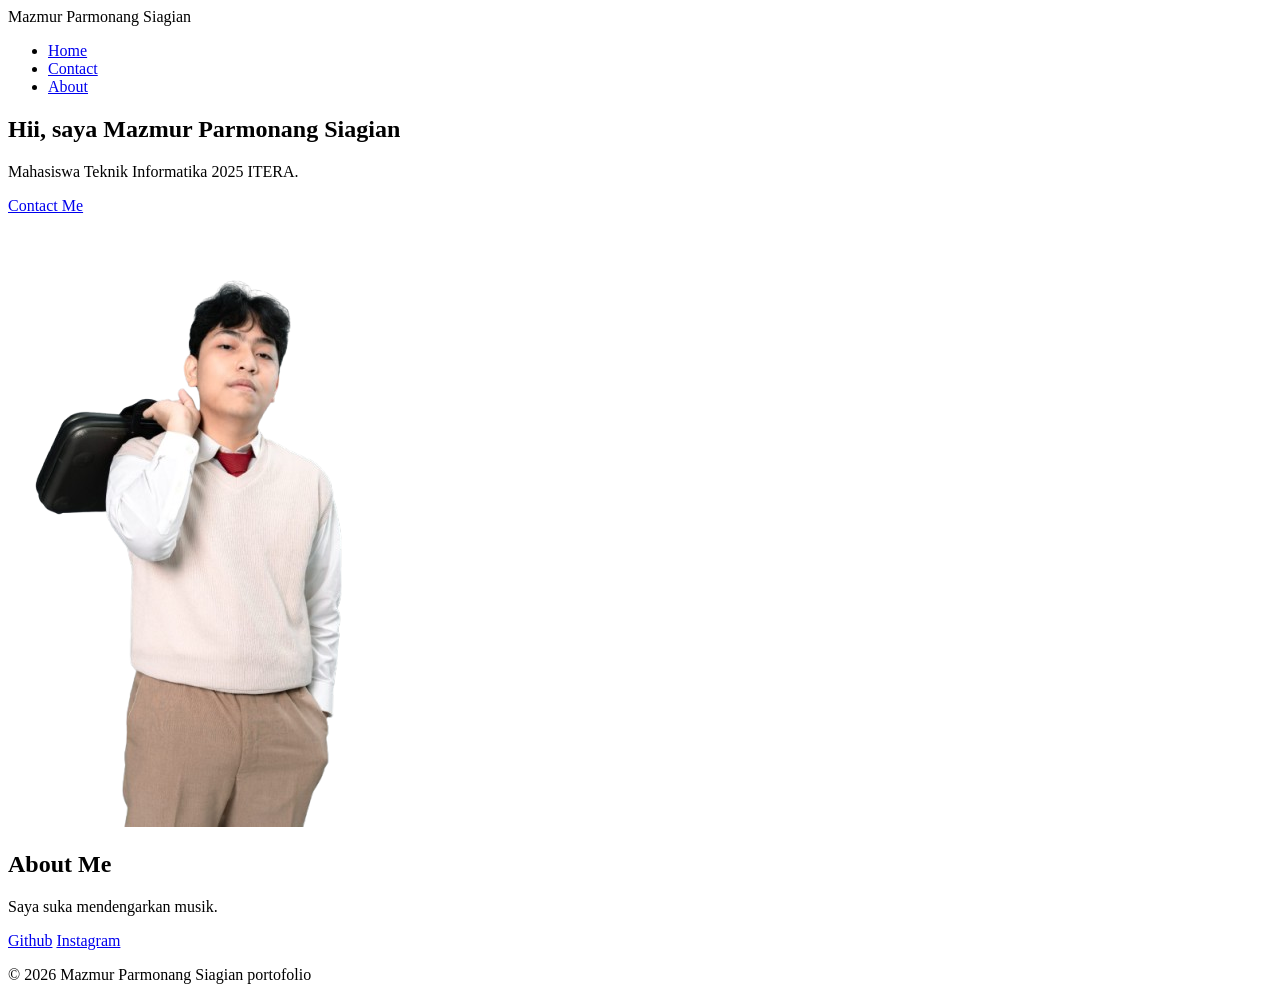
==== index.html @ 5e42b4a8 "Update and rename html mazmur.html to index.html" ====
<!DOCTYPE html>
<html lang="en">

<head>
    <meta charset="UTF-8">
    <meta name="viewport" content="width=device-width, initial-scale=1.0">
    <link rel="stylesheet" href="style.css">
    <title>portofolio</title>
</head>

<body>
    <nav>
        <div class="nav-kiri">Mazmur Parmonang Siagian</div>
        <ul class="nav-kanan">
            <li>
                <a href="#home">Home</a>
            </li>
            <li>
                <a href="#contact">Contact</a>
            </li>
            <li>
                <a href="#about">About</a>
            </li>
        </ul>
    </nav>

    <section class="Home">
        <div class="Home-kiri">
            <h1>
                Hii, saya Mazmur Parmonang Siagian
            </h1>
            <P>Mahasiswa Teknik Informatika 2025 ITERA.</P>
            <a href="https://www.instagram.com/mazmurrrrr?igsh=MTRtN3Q0bzQwdHp4dw==">Contact Me</a>
        </div>
        <div class="Home-kanan">
            <img src="mur.png" class="img">
        </div>
    </section>

    <section class="About">
        <h1>About Me</h1>
        <p>Saya suka mendengarkan musik.</p>

        <div>
            <a href="https://github.com/BimaSatyaM">Github</a>
            <a href="https://www.instagram.com/mazmurrrrr?igsh=MTRtN3Q0bzQwdHp4dw==">Instagram</a>
        </div>
    </section>

    <footer class="footer">
        <p>&copy; 2026 Mazmur Parmonang Siagian portofolio</p>
    </footer>
</body>

</html>
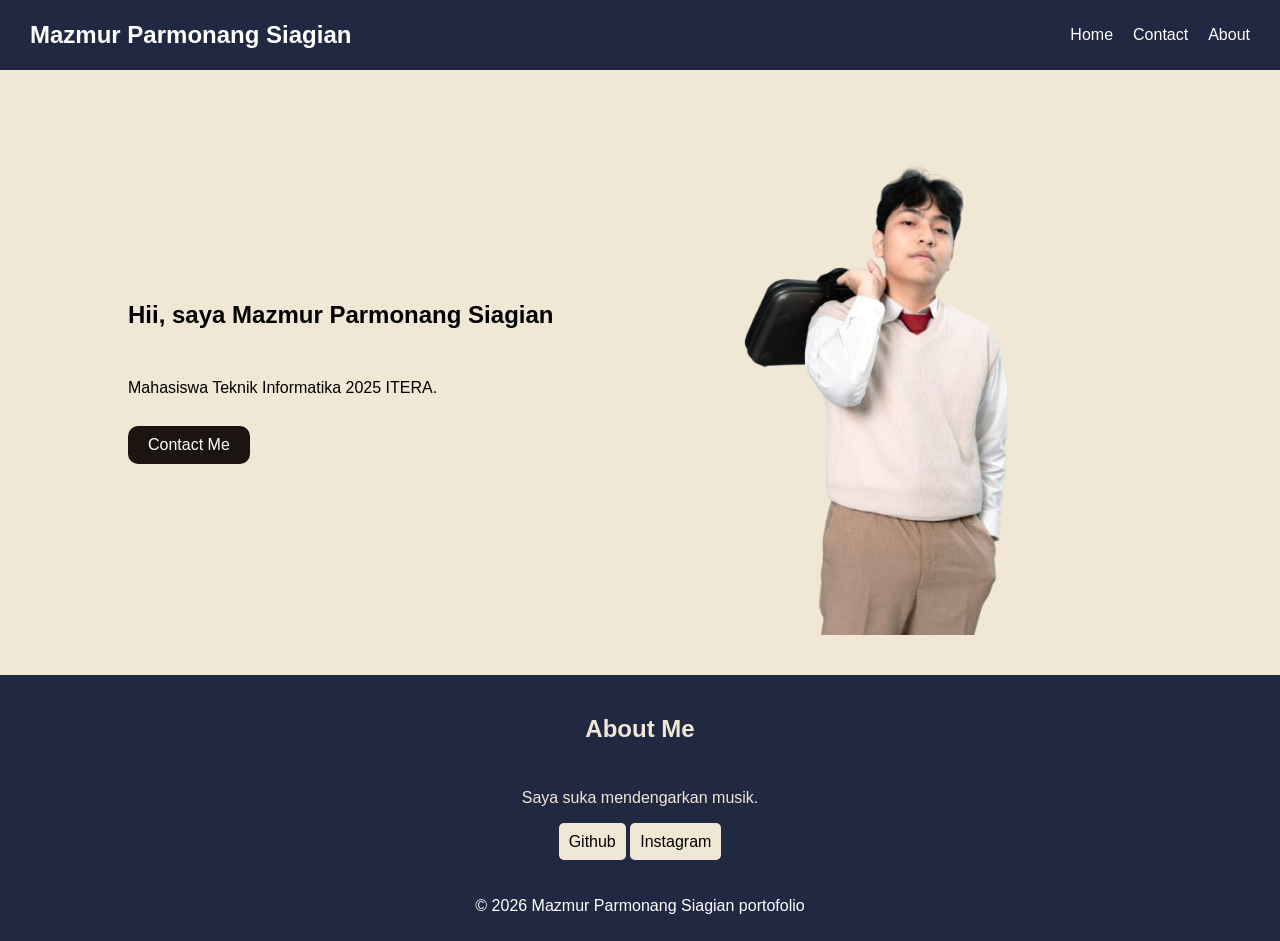
==== commit 9c59e210: "Update index.html" ====
--- a/index.html
+++ b/index.html
@@ -42,7 +42,7 @@
         <p>Saya suka mendengarkan musik.</p>
 
         <div>
-            <a href="https://github.com/BimaSatyaM">Github</a>
+            <a href="https://github.com/mazmur.125140036">Github</a>
             <a href="https://www.instagram.com/mazmurrrrr?igsh=MTRtN3Q0bzQwdHp4dw==">Instagram</a>
         </div>
     </section>
--- a/style.css
+++ b/style.css
@@ -0,0 +1,134 @@
+body {
+    margin: 0;
+    padding: 0;
+    font-family: Arial, Helvetica, sans-serif;
+}
+
+nav {
+    display: grid;
+    grid-template-columns: 1fr auto;
+    align-items: center;
+    background-color: #212842;
+    padding: 10px 30px;
+    position: sticky;
+    z-index: 100;
+    border-bottom-color: #212842;
+}
+
+.nav-kiri {
+    display: flex;
+    font-size: 24px;
+    font-weight: bold;
+    color: #ffffff;
+}
+
+.nav-kanan {
+    display: flex;
+    list-style: none;
+    display: flex;
+    gap: 20px;
+    color: #ffffff;
+}
+
+.nav-kanan a {
+    color: #ffffff;
+}
+
+.Home {
+    display: flex;
+    align-items: center;
+    background-color: #f0e7d5;
+    padding: 40px 10%;
+}
+
+.Home {
+    display: flex;
+    align-items: center;
+    background-color: #f0e7d5;
+ }
+
+.Home-kiri {
+    flex: 1;
+    display: flex;
+    flex-direction: column;
+    gap: 10px;
+    color: #000000;
+}
+
+.Home-kiri p {
+    color: #000000;
+    max-width: 600px;
+    line-height: 1.6;
+}
+
+.Home-kanan {
+    flex: 1;
+    display: flex;
+    justify-content: center;
+    align-items: center;
+    flex-direction: column;
+    gap: 10px;
+    margin: auto;
+    overflow: hidden;
+}
+
+a {
+    color: #000000;
+    text-decoration: none;
+}
+
+.Home a {
+    display: inline-flex;
+    align-items: center;
+    justify-content: center;
+    text-decoration: none;
+    color: #ffffff;
+    background-color: #1C1410;
+    padding: 10px 20px;
+    width: fit-content;
+    align-self: flex-start;
+    border-radius: 10px;
+
+}
+
+.img {
+    display: flex;
+    width: 100%;
+    max-width: 350px;
+    height: auto;
+    border-radius: 40px;
+
+    padding-left: 10px;
+    padding-right: 10px;
+}
+
+.footer {
+    display: flex;
+    justify-content: center;
+    align-items: center;
+    background-color: #212842;
+    padding: 10px;
+    color: #ffffff; 
+}
+
+.About {
+    display: flex;
+    flex-direction: column;
+    align-items: center;
+    gap: 10px;
+    padding: 20px;
+    background-color: #212842;
+}
+
+.About h1,
+.About p {
+    color: #f0e7d5;
+}
+
+.About div a {
+    text-decoration: none;
+    color: #000000;
+    background-color: #f0e7d5;
+    padding: 10px 10px;
+    border-radius: 5px;
+}
